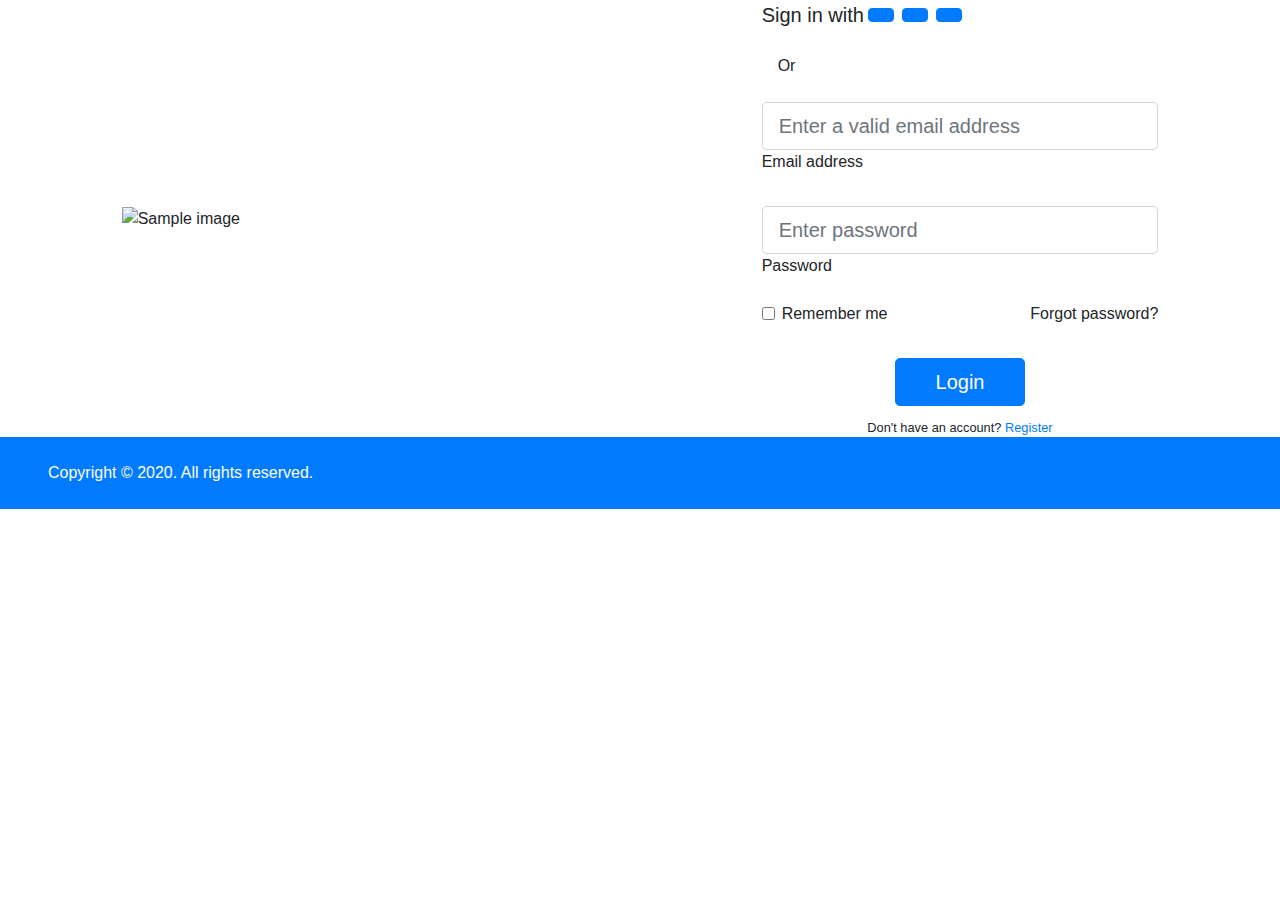
==== index.html @ a3732d93 "Created signup page" ====
<!DOCTYPE html>
<html lang="en">
<head>
    <meta charset="UTF-8">
    <meta http-equiv="X-UA-Compatible" content="IE=edge">
    <meta name="viewport" content="width=device-width, initial-scale=1.0">
    <title>Document</title>
    <link rel="stylesheet" href="./styles/styles.css">
    <link rel="stylesheet" href="./js/signup_signin.js">
</head>
<body>
    <section class="vh-100">
        <div class="container-fluid h-custom">
          <div class="row d-flex justify-content-center align-items-center h-100">
            <div class="col-md-9 col-lg-6 col-xl-5">
              <img src="https://mdbcdn.b-cdn.net/img/Photos/new-templates/bootstrap-login-form/draw2.webp"
                class="img-fluid" alt="Sample image">
            </div>
            <div class="col-md-8 col-lg-6 col-xl-4 offset-xl-1">
              <form>
                <div class="d-flex flex-row align-items-center justify-content-center justify-content-lg-start">
                  <p class="lead fw-normal mb-0 me-3">Sign in with</p>
                  <button type="button" class="btn btn-primary btn-floating mx-1">
                    <i class="fab fa-facebook-f"></i>
                  </button>
      
                  <button type="button" class="btn btn-primary btn-floating mx-1">
                    <i class="fab fa-twitter"></i>
                  </button>
      
                  <button type="button" class="btn btn-primary btn-floating mx-1">
                    <i class="fab fa-linkedin-in"></i>
                  </button>
                </div>
      
                <div class="divider d-flex align-items-center my-4">
                  <p class="text-center fw-bold mx-3 mb-0">Or</p>
                </div>
      
                <!-- Email input -->
                <div class="form-outline mb-4">
                  <input type="email" id="form3Example3" class="form-control form-control-lg"
                    placeholder="Enter a valid email address" />
                  <label class="form-label" for="form3Example3">Email address</label>
                </div>
      
                <!-- Password input -->
                <div class="form-outline mb-3">
                  <input type="password" id="form3Example4" class="form-control form-control-lg"
                    placeholder="Enter password" />
                  <label class="form-label" for="form3Example4">Password</label>
                </div>
      
                <div class="d-flex justify-content-between align-items-center">
                  <!-- Checkbox -->
                  <div class="form-check mb-0">
                    <input class="form-check-input me-2" type="checkbox" value="" id="form2Example3" />
                    <label class="form-check-label" for="form2Example3">
                      Remember me
                    </label>
                  </div>
                  <a href="#!" class="text-body">Forgot password?</a>
                </div>
      
                <div class="text-center text-lg-start mt-4 pt-2">
                  <button type="button" class="btn btn-primary btn-lg"
                    style="padding-left: 2.5rem; padding-right: 2.5rem;">Login</button>
                  <p class="small fw-bold mt-2 pt-1 mb-0">Don't have an account? <a href="signup.html"
                      class="link-danger">Register</a></p>
                </div>
      
              </form>
            </div>
          </div>
        </div>
        <div
          class="d-flex flex-column flex-md-row text-center text-md-start justify-content-between py-4 px-4 px-xl-5 bg-primary">
          <!-- Copyright -->
          <div class="text-white mb-3 mb-md-0">
            Copyright © 2020. All rights reserved.
          </div>
          <!-- Copyright -->
      
          <!-- Right -->
          <div>
            <a href="#!" class="text-white me-4">
              <i class="fab fa-facebook-f"></i>
            </a>
            <a href="#!" class="text-white me-4">
              <i class="fab fa-twitter"></i>
            </a>
            <a href="#!" class="text-white me-4">
              <i class="fab fa-google"></i>
            </a>
            <a href="#!" class="text-white">
              <i class="fab fa-linkedin-in"></i>
            </a>
          </div>
          <!-- Right -->
        </div>
      </section>
</body>
<link rel="stylesheet" href="https://stackpath.bootstrapcdn.com/bootstrap/4.4.1/css/bootstrap.min.css" integrity="sha384-Vkoo8x4CGsO3+Hhxv8T/Q5PaXtkKtu6ug5TOeNV6gBiFeWPGFN9MuhOf23Q9Ifjh" crossorigin="anonymous">
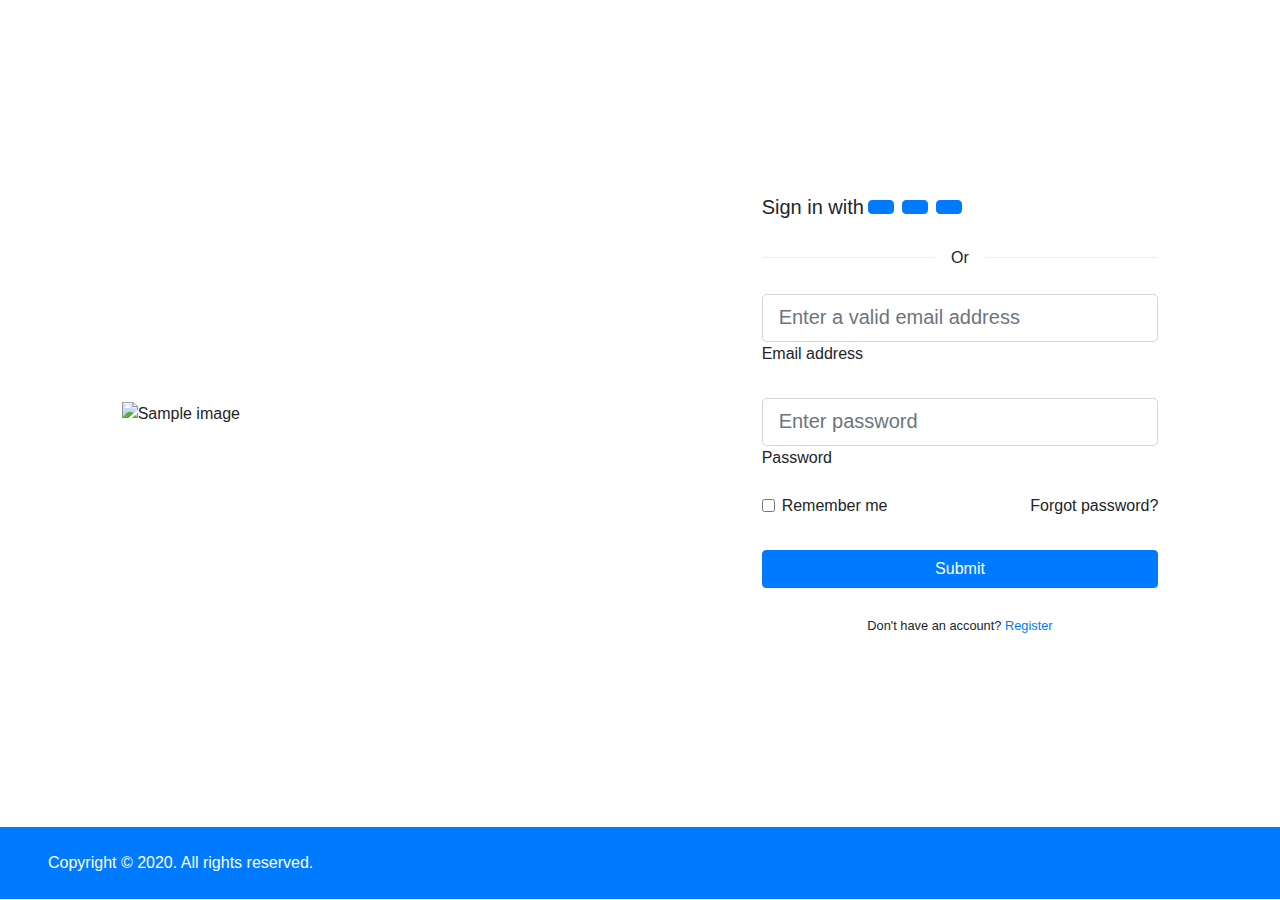
==== commit 0e897cd3: "Modified index" ====
--- a/index.html
+++ b/index.html
@@ -7,7 +7,7 @@
     <meta name="viewport" content="width=device-width, initial-scale=1.0">
     <title>Document</title>
     <link rel="stylesheet" href="./styles/styles.css">
-    <link rel="stylesheet" href="./js/signup_signin.js">
+  
 </head>
 <body>
     <section class="vh-100">
@@ -40,14 +40,14 @@
       
                 <!-- Email input -->
                 <div class="form-outline mb-4">
-                  <input type="email" id="form3Example3" class="form-control form-control-lg"
+                  <input type="email" id="email" class="form-control form-control-lg"
                     placeholder="Enter a valid email address" />
                   <label class="form-label" for="form3Example3">Email address</label>
                 </div>
       
                 <!-- Password input -->
                 <div class="form-outline mb-3">
-                  <input type="password" id="form3Example4" class="form-control form-control-lg"
+                  <input type="password" id="password" class="form-control form-control-lg"
                     placeholder="Enter password" />
                   <label class="form-label" for="form3Example4">Password</label>
                 </div>
@@ -64,8 +64,7 @@
                 </div>
       
                 <div class="text-center text-lg-start mt-4 pt-2">
-                  <button type="button" class="btn btn-primary btn-lg"
-                    style="padding-left: 2.5rem; padding-right: 2.5rem;">Login</button>
+                    <input id = "s" type="submit" class="btn btn-primary btn-block mb-4"/>
                   <p class="small fw-bold mt-2 pt-1 mb-0">Don't have an account? <a href="signup.html"
                       class="link-danger">Register</a></p>
                 </div>
@@ -102,6 +101,5 @@
       </section>
 </body>
 <link rel="stylesheet" href="https://stackpath.bootstrapcdn.com/bootstrap/4.4.1/css/bootstrap.min.css" integrity="sha384-Vkoo8x4CGsO3+Hhxv8T/Q5PaXtkKtu6ug5TOeNV6gBiFeWPGFN9MuhOf23Q9Ifjh" crossorigin="anonymous">
+<script src="./js/signin.js"></script>
 
-
-
--- a/styles/styles.css
+++ b/styles/styles.css
@@ -0,0 +1,15 @@
+.divider:after,
+.divider:before {
+content: "";
+flex: 1;
+height: 1px;
+background: #eee;
+}
+.h-custom {
+height: calc(100% - 73px);
+}
+@media (max-width: 450px) {
+.h-custom {
+height: 100%;
+}
+}